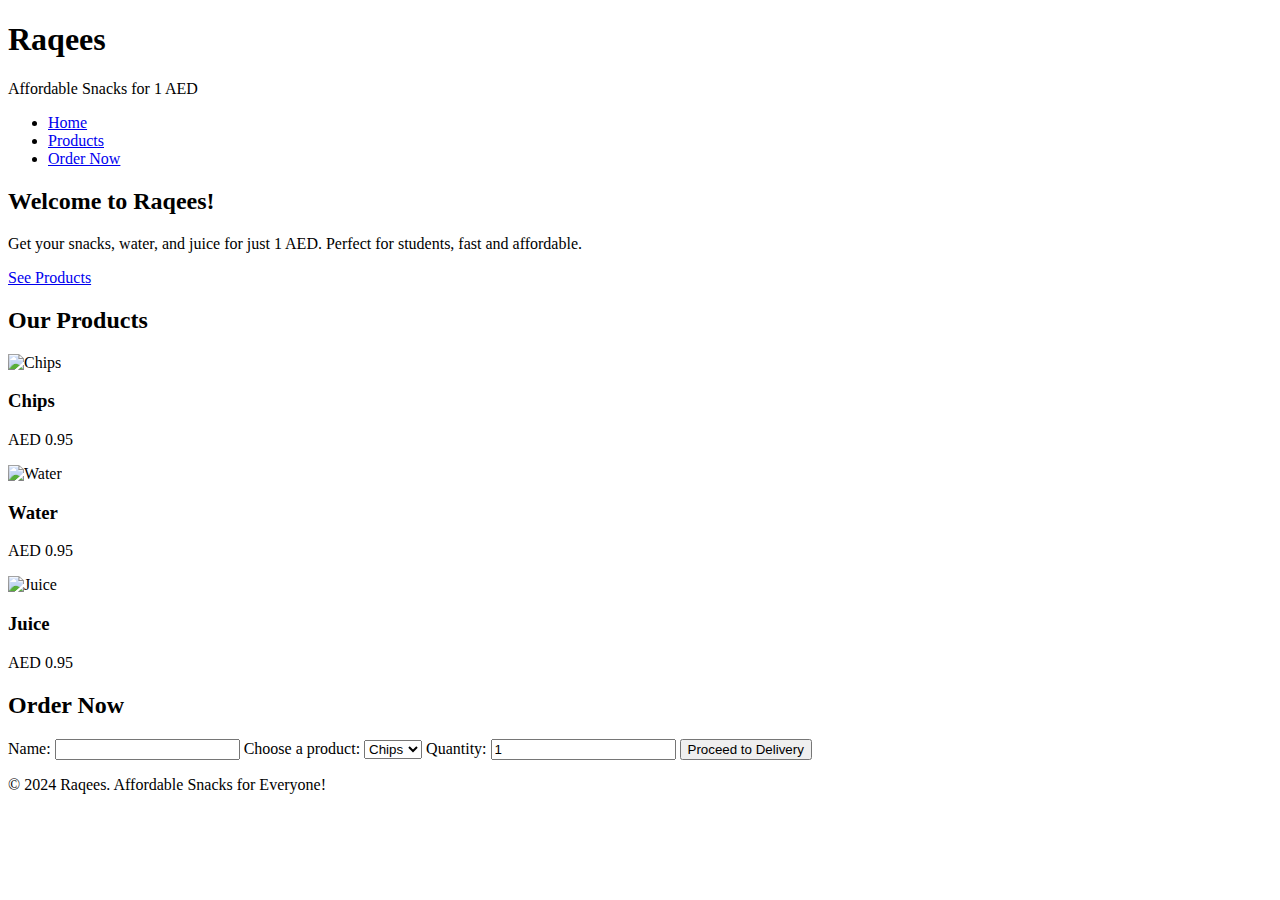
==== index.html @ 95f0a42a "Create index.html" ====
<!DOCTYPE html>
<html lang="en">
<head>
    <meta charset="UTF-8">
    <meta name="viewport" content="width=device-width, initial-scale=1.0">
    <title>Raqees</title>
    <link rel="stylesheet" href="styles.css">
</head>
<body>
    <!-- Header Section -->
    <header>
        <div class="logo">
            <h1>Raqees</h1>
            <p>Affordable Snacks for 1 AED</p>
        </div>
        <nav>
            <ul>
                <li><a href="#home">Home</a></li>
                <li><a href="#products">Products</a></li>
                <li><a href="#order">Order Now</a></li>
            </ul>
        </nav>
    </header>

    <!-- Home/Intro Section -->
    <section id="home">
        <div class="intro">
            <h2>Welcome to Raqees!</h2>
            <p>Get your snacks, water, and juice for just 1 AED. Perfect for students, fast and affordable.</p>
            <a href="#products" class="btn">See Products</a>
        </div>
    </section>

    <!-- Products Section -->
    <section id="products" class="products-section">
        <h2>Our Products</h2>
        <div class="product-list">
            <div class="product">
                <img src="chips.jpg" alt="Chips">
                <h3>Chips</h3>
                <p>AED 0.95</p>
            </div>
            <div class="product">
                <img src="water.jpg" alt="Water">
                <h3>Water</h3>
                <p>AED 0.95</p>
            </div>
            <div class="product">
                <img src="juice.jpg" alt="Juice">
                <h3>Juice</h3>
                <p>AED 0.95</p>
            </div>
        </div>
    </section>

    <!-- Order Section (Redirects to Delivery Page) -->
    <section id="order" class="order-section">
        <h2>Order Now</h2>
        <form action="delivery.html" method="GET">
            <label for="name">Name:</label>
            <input type="text" id="name" name="name" required>

            <label for="product">Choose a product:</label>
            <select id="product" name="product" required>
                <option value="chips">Chips</option>
                <option value="water">Water</option>
                <option value="juice">Juice</option>
            </select>

            <label for="quantity">Quantity:</label>
            <input type="number" id="quantity" name="quantity" min="1" value="1" required>

            <button type="submit">Proceed to Delivery</button>
        </form>
    </section>

    <!-- Footer Section -->
    <footer>
        <p>&copy; 2024 Raqees. Affordable Snacks for Everyone!</p>
    </footer>
</body>
</html>
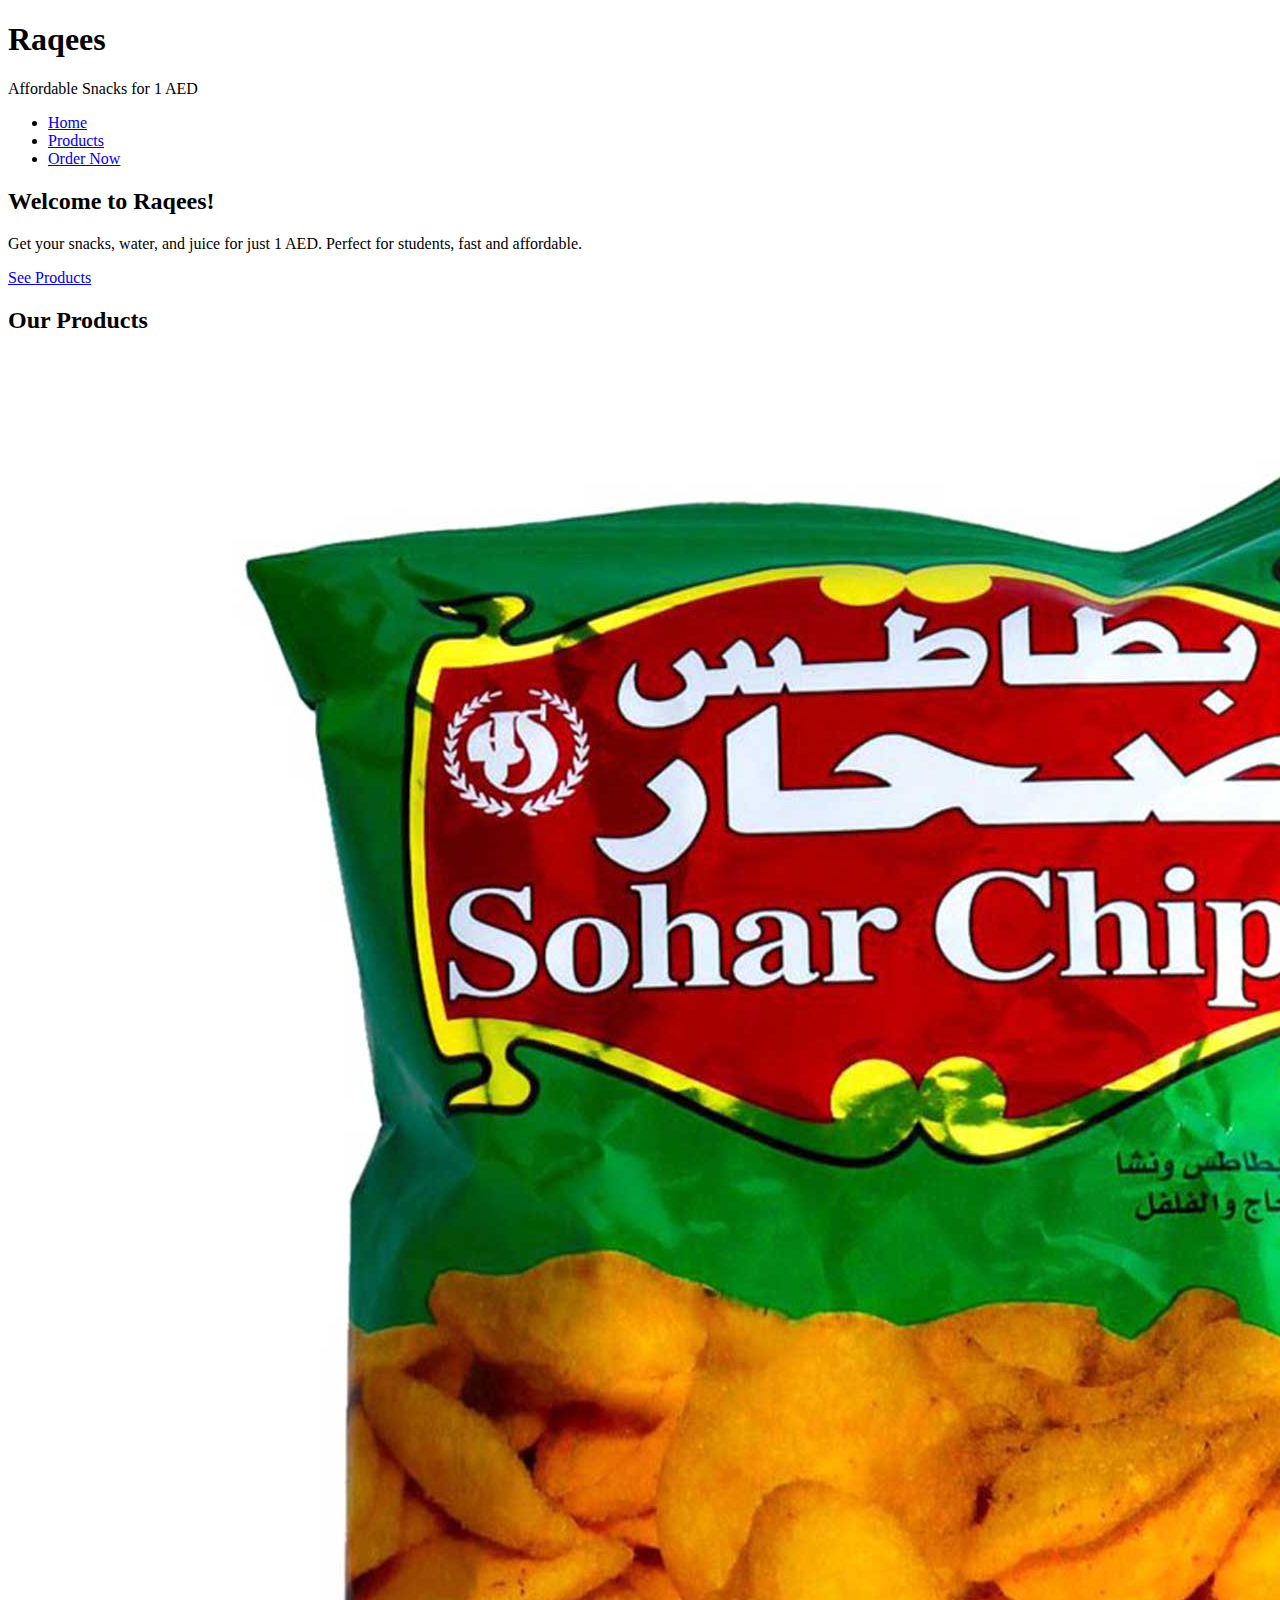
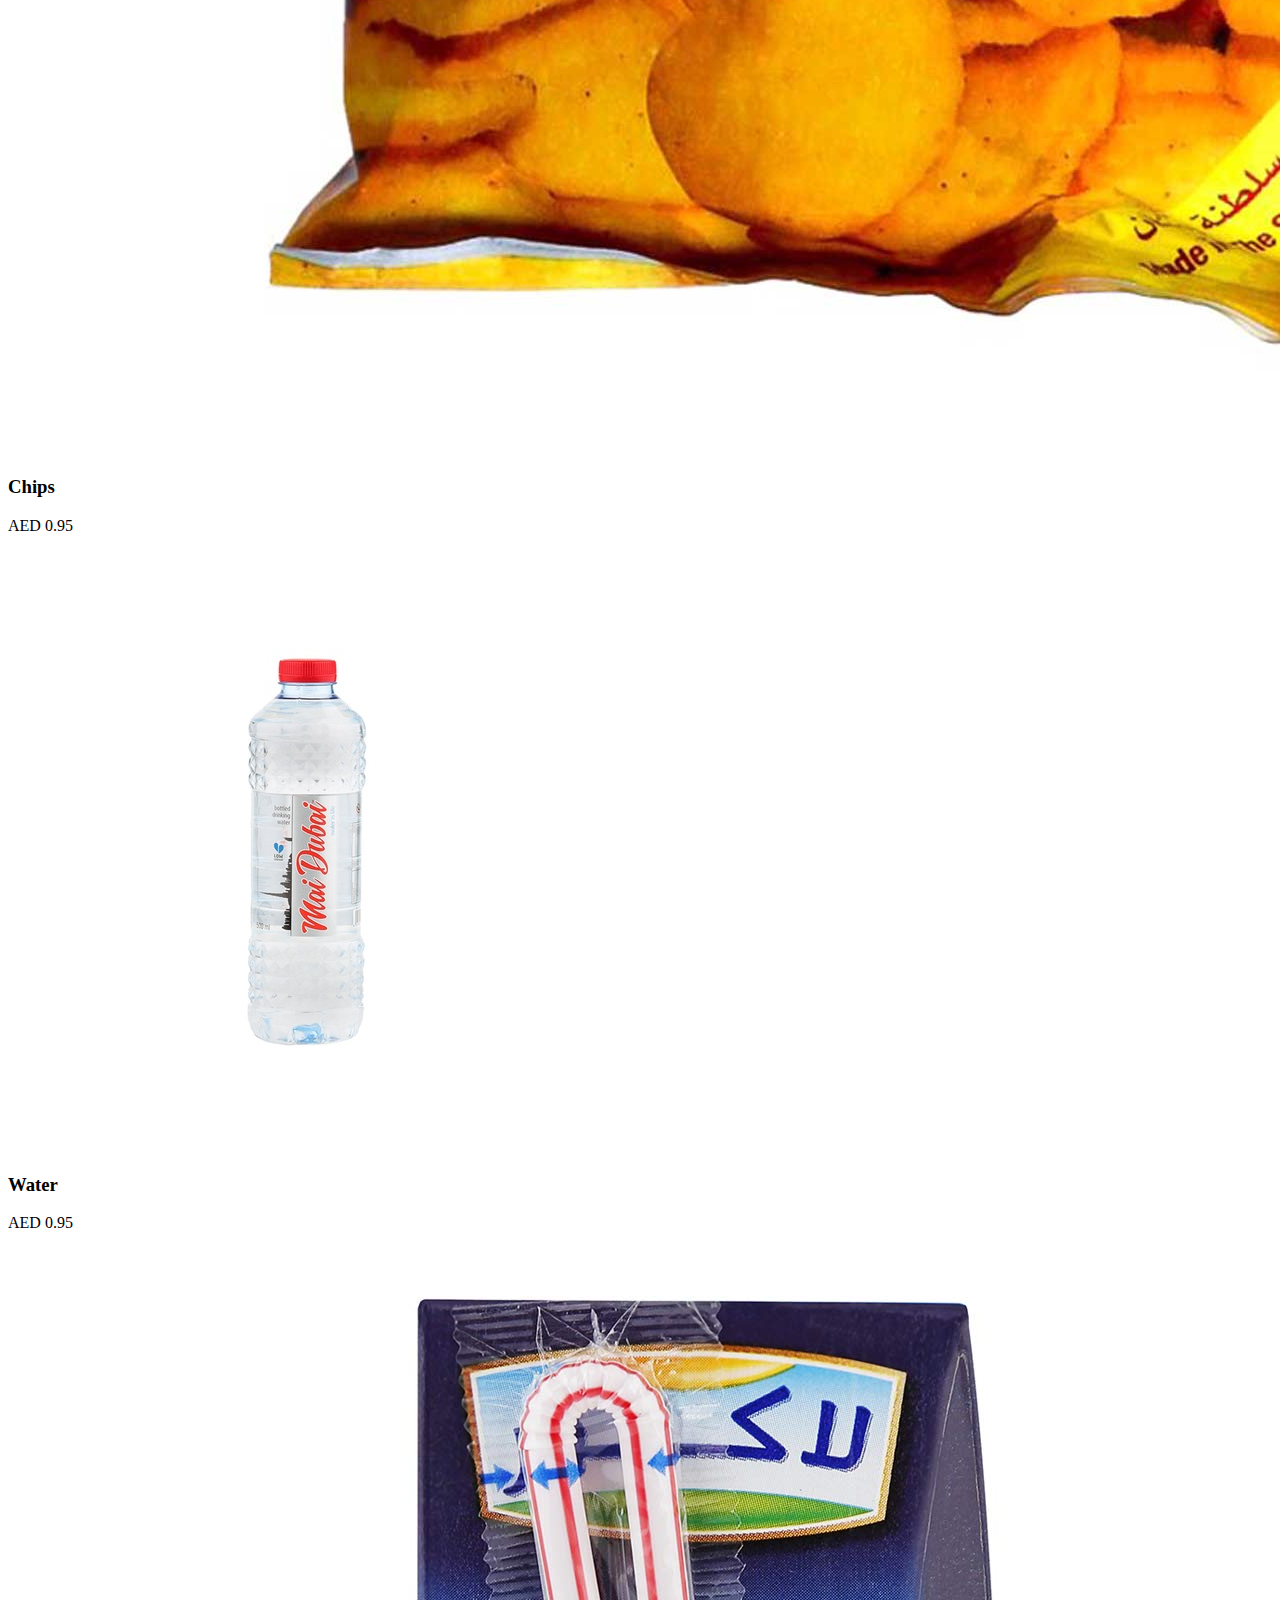
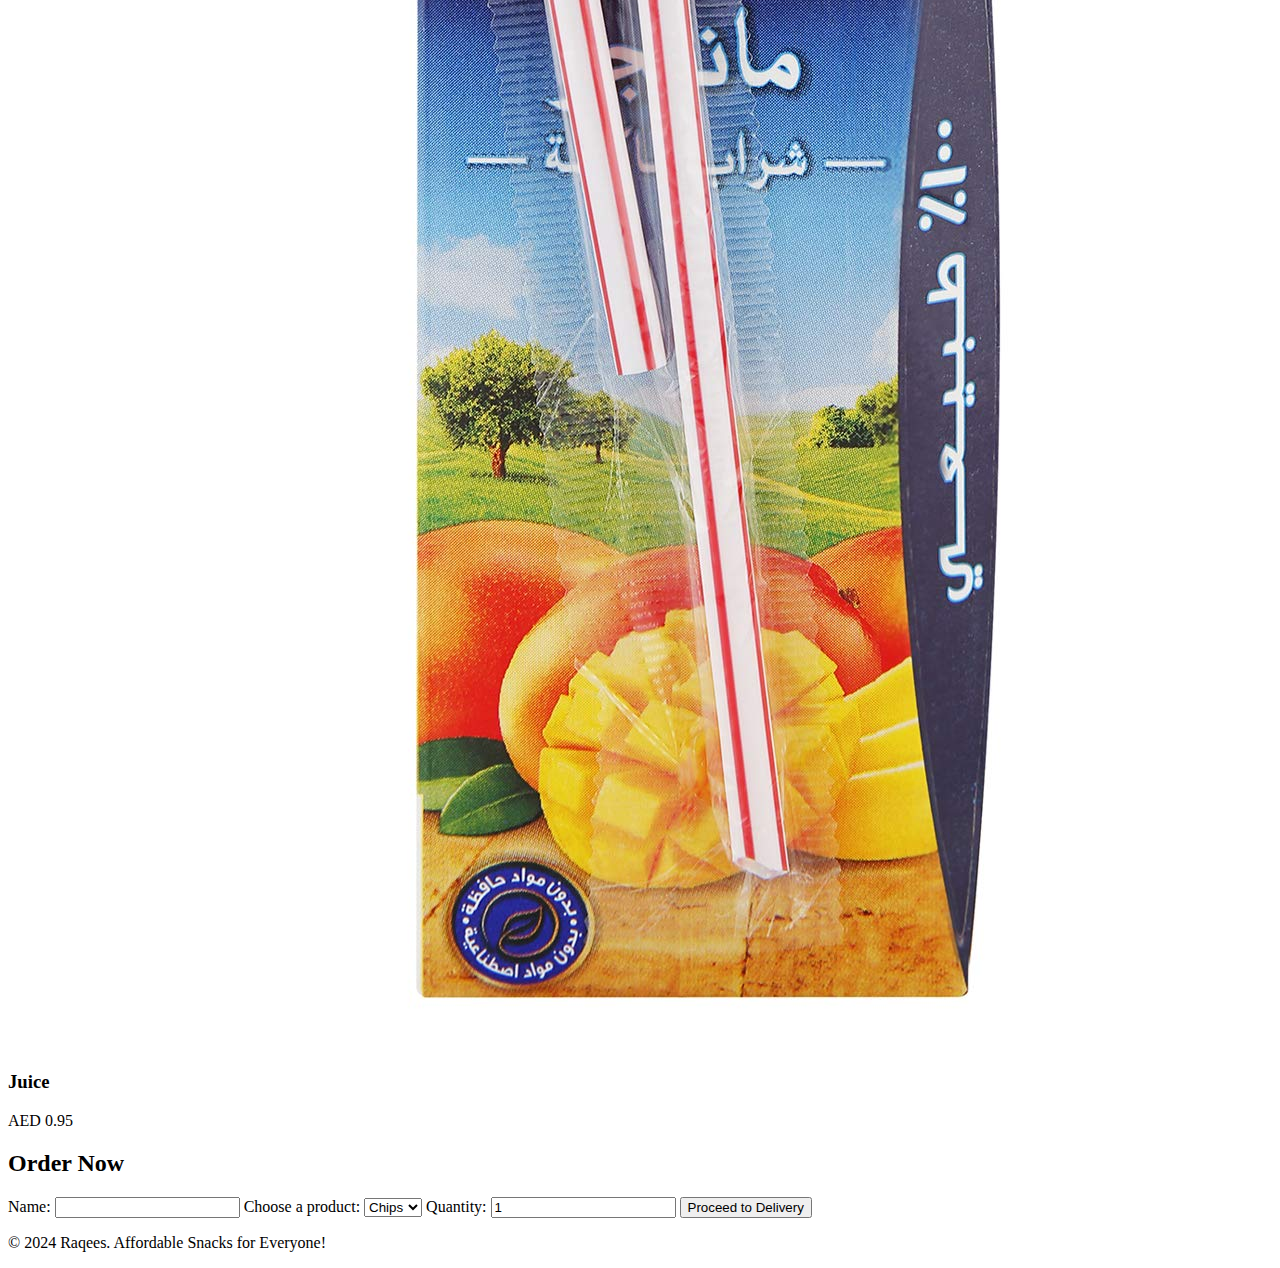
==== commit a7a987f5: "Update index.html" ====
--- a/index.html
+++ b/index.html
@@ -4,7 +4,7 @@
     <meta charset="UTF-8">
     <meta name="viewport" content="width=device-width, initial-scale=1.0">
     <title>Raqees</title>
-    <link rel="stylesheet" href="styles.css">
+    <link rel="stylesheet" href="css/styles.css">
 </head>
 <body>
     <!-- Header Section -->
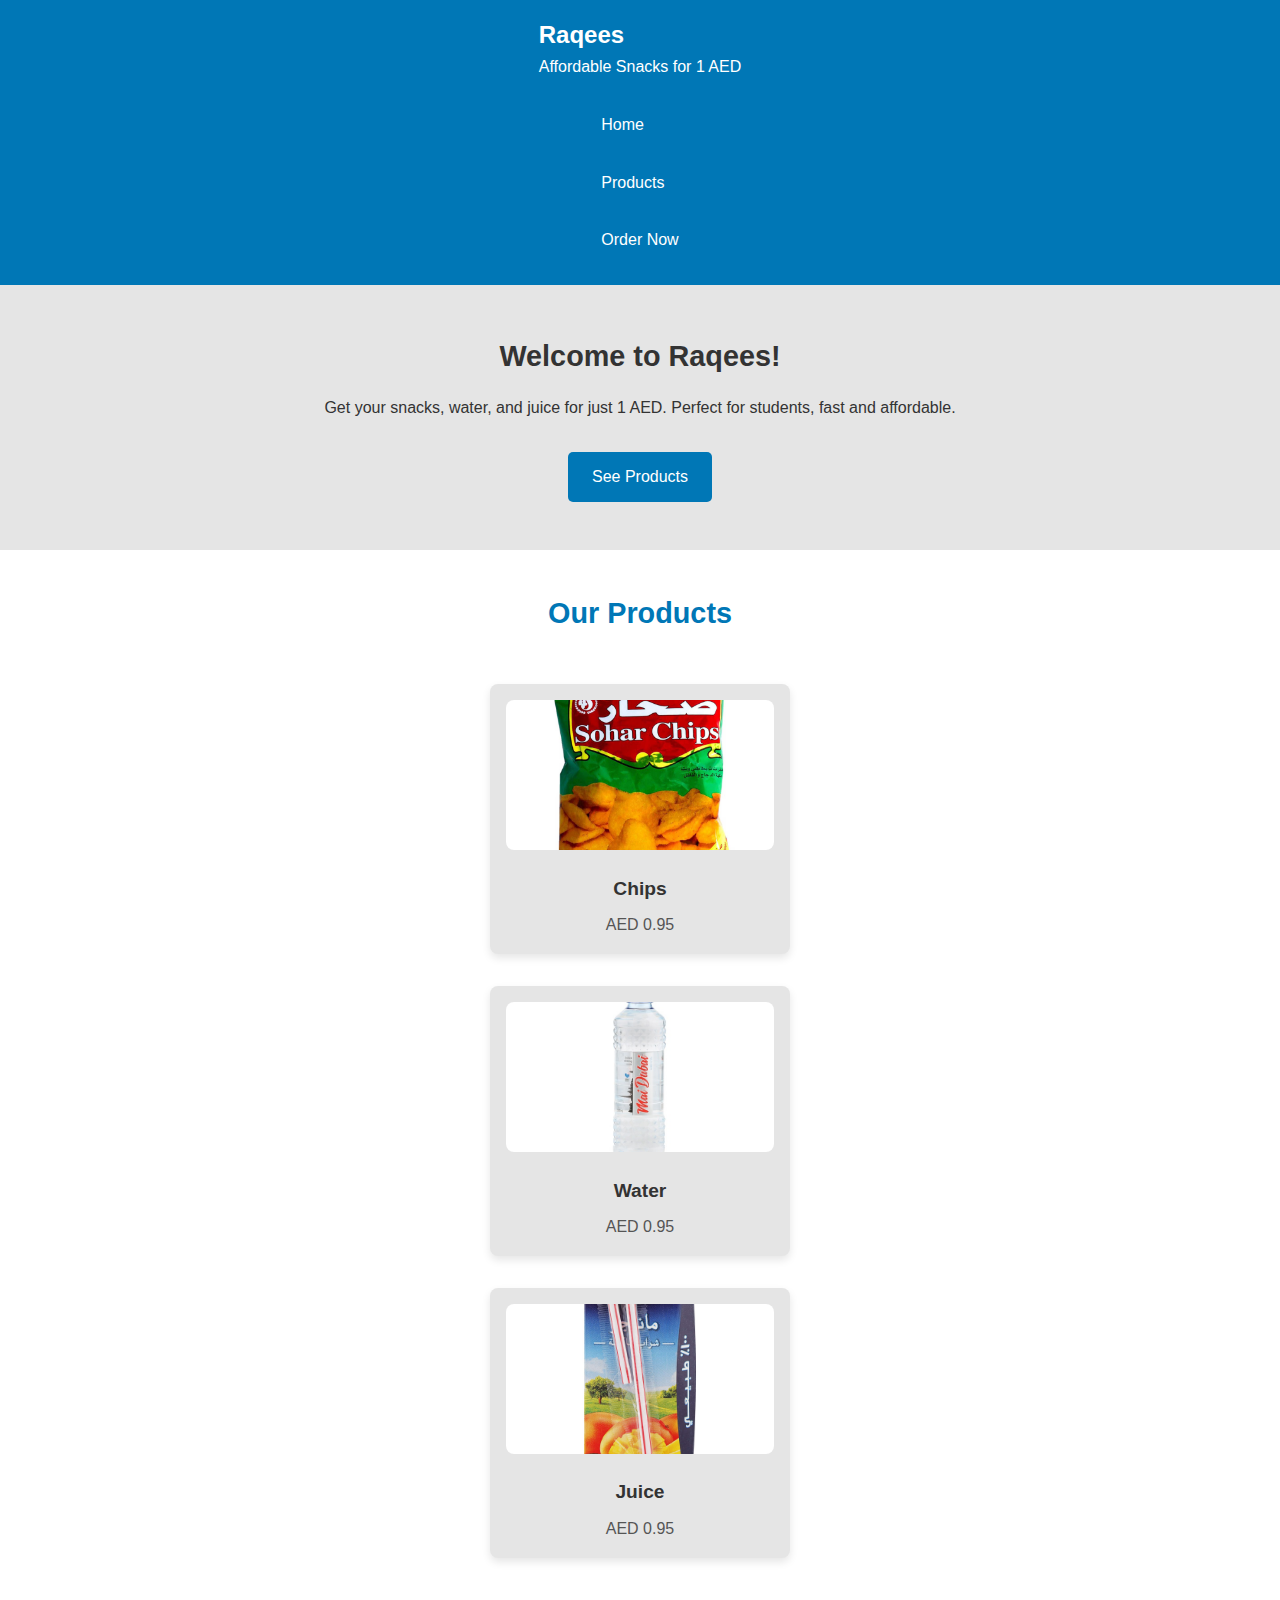
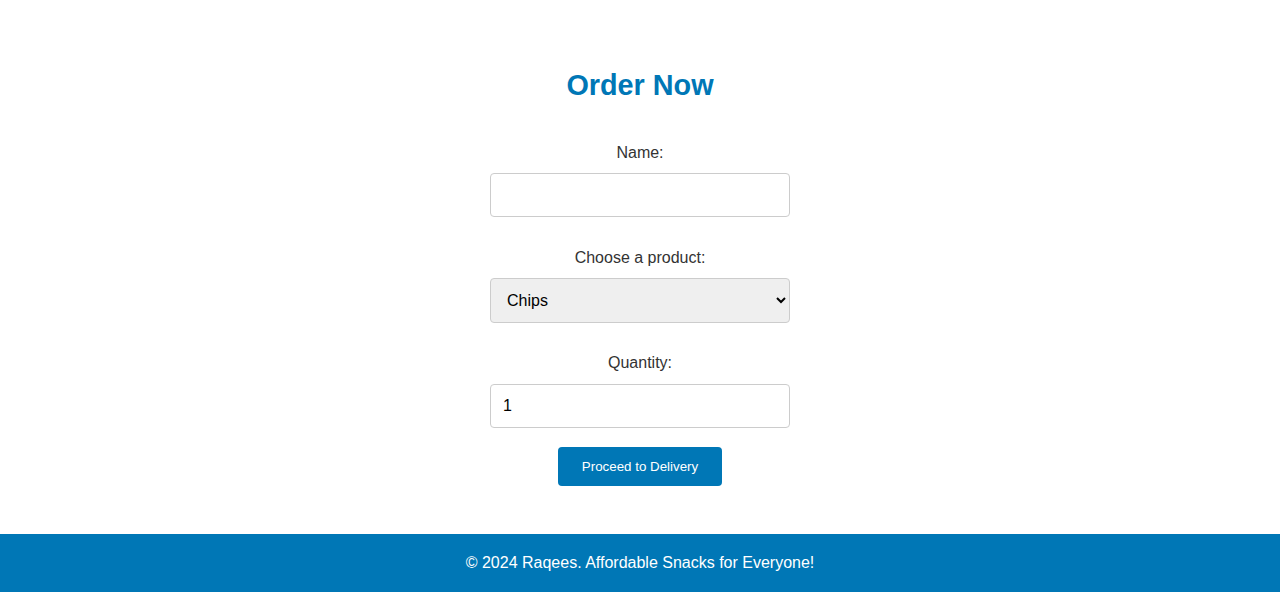
==== commit 42b8856f: "Update index.html" ====
--- a/index.html
+++ b/index.html
@@ -4,7 +4,7 @@
     <meta charset="UTF-8">
     <meta name="viewport" content="width=device-width, initial-scale=1.0">
     <title>Raqees</title>
-    <link rel="stylesheet" href="css/styles.css">
+    <link rel="stylesheet" href="styles.css">
 </head>
 <body>
     <!-- Header Section -->
--- a/styles.css
+++ b/styles.css
@@ -0,0 +1,285 @@
+/* Reset and Box-Sizing */
+* {
+    margin: 0;
+    padding: 0;
+    box-sizing: border-box;
+}
+
+/* Body and Global Styles */
+body {
+    font-family: 'Arial', sans-serif;
+    background-color: #f4f4f4;
+    color: #333;
+    line-height: 1.6;
+}
+
+a {
+    text-decoration: none;
+    color: inherit;
+}
+
+/* Header Styles */
+header {
+    background-color: #0077b6;
+    color: white;
+    padding: 1rem;
+    display: flex;
+    flex-direction: column;
+    align-items: center;
+}
+
+header .logo h1 {
+    font-size: 1.5rem;
+    font-weight: bold;
+}
+
+header .logo p {
+    font-size: 1rem;
+}
+
+nav ul {
+    list-style: none;
+    display: flex;
+    flex-direction: column;
+    margin: 1rem 0 0;
+    padding: 0;
+}
+
+nav ul li {
+    margin: 0.5rem 0;
+}
+
+nav ul li a {
+    color: white;
+    font-size: 1rem;
+    padding: 0.5rem 1rem;
+    display: block;
+}
+
+nav ul li a:hover {
+    background-color: #005f86;
+    border-radius: 4px;
+}
+
+/* Intro Section Styles */
+.intro {
+    text-align: center;
+    padding: 3rem 1rem;
+    background-color: #e5e5e5;
+}
+
+.intro h2 {
+    font-size: 1.8rem;
+    margin-bottom: 1rem;
+}
+
+.intro p {
+    font-size: 1rem;
+    margin-bottom: 2rem;
+}
+
+.btn {
+    display: inline-block;
+    padding: 0.75rem 1.5rem;
+    background-color: #0077b6;
+    color: white;
+    font-size: 1rem;
+    border-radius: 5px;
+}
+
+.btn:hover {
+    background-color: #005f86;
+}
+
+/* Products Section Styles */
+.products-section {
+    padding: 2.5rem 1rem;
+    background-color: #fff;
+    text-align: center;
+}
+
+.products-section h2 {
+    margin-bottom: 2rem;
+    font-size: 1.8rem;
+    color: #0077b6;
+}
+
+.product-list {
+    display: flex;
+    flex-direction: column;
+    align-items: center;
+}
+
+.product {
+    text-align: center;
+    padding: 1rem;
+    background-color: #e5e5e5;
+    border-radius: 8px;
+    width: 100%;
+    max-width: 300px;
+    margin: 1rem 0;
+    box-shadow: 0 4px 8px rgba(0, 0, 0, 0.1);
+    transition: transform 0.2s ease-in-out;
+}
+
+.product:hover {
+    transform: translateY(-5px);
+}
+
+.product img {
+    width: 100%;
+    border-radius: 8px;
+    max-height: 150px;
+    object-fit: cover;
+}
+
+.product h3 {
+    margin-top: 1rem;
+    font-size: 1.2rem;
+    color: #333;
+}
+
+.product p {
+    margin-top: 0.5rem;
+    color: #555;
+}
+
+/* Order Section Styles */
+.order-section {
+    padding: 3rem 1rem;
+    background-color: #fff;
+    text-align: center;
+}
+
+.order-section h2 {
+    margin-bottom: 1.5rem;
+    color: #0077b6;
+    font-size: 1.8rem;
+}
+
+/* Form Styles */
+form {
+    display: flex;
+    flex-direction: column;
+    align-items: center;
+}
+
+form label {
+    margin: 0.5rem 0;
+}
+
+form input, form select {
+    padding: 0.75rem;
+    margin-bottom: 1.2rem;
+    border: 1px solid #ccc;
+    border-radius: 4px;
+    width: 100%;
+    max-width: 300px;
+    font-size: 1rem;
+}
+
+button {
+    padding: 0.75rem 1.5rem;
+    background-color: #0077b6;
+    color: white;
+    border: none;
+    border-radius: 4px;
+    cursor: pointer;
+}
+
+button:hover {
+    background-color: #005f86;
+}
+
+/* Footer Styles */
+footer {
+    text-align: center;
+    padding: 1rem;
+    background-color: #0077b6;
+    color: white;
+    position: relative;
+    bottom: 0;
+    width: 100%;
+}
+
+/* Responsive Design */
+@media (max-width: 768px) {
+    header .logo h1 {
+        font-size: 1.2rem;
+    }
+
+    header .logo p {
+        font-size: 0.9rem;
+    }
+
+    nav ul {
+        flex-direction: column;
+    }
+
+    nav ul li {
+        margin: 0.5rem 0;
+    }
+
+    .intro h2 {
+        font-size: 1.5rem;
+    }
+
+    .intro p {
+        font-size: 0.9rem;
+    }
+
+    .products-section h2 {
+        font-size: 1.5rem;
+    }
+
+    .product-list {
+        flex-direction: column;
+    }
+
+    .product {
+        width: 90%;
+        max-width: none;
+    }
+
+    .order-section h2 {
+        font-size: 1.5rem;
+    }
+
+    form input, form select {
+        width: 90%;
+    }
+}
+
+@media (max-width: 480px) {
+    header .logo h1 {
+        font-size: 1rem;
+    }
+
+    header .logo p {
+        font-size: 0.8rem;
+    }
+
+    .intro h2 {
+        font-size: 1.2rem;
+    }
+
+    .intro p {
+        font-size: 0.8rem;
+    }
+
+    .products-section h2 {
+        font-size: 1.2rem;
+    }
+
+    .product h3 {
+        font-size: 1rem;
+    }
+
+    .product p {
+        font-size: 0.9rem;
+    }
+
+    .order-section h2 {
+        font-size: 1.2rem;
+    }
+}
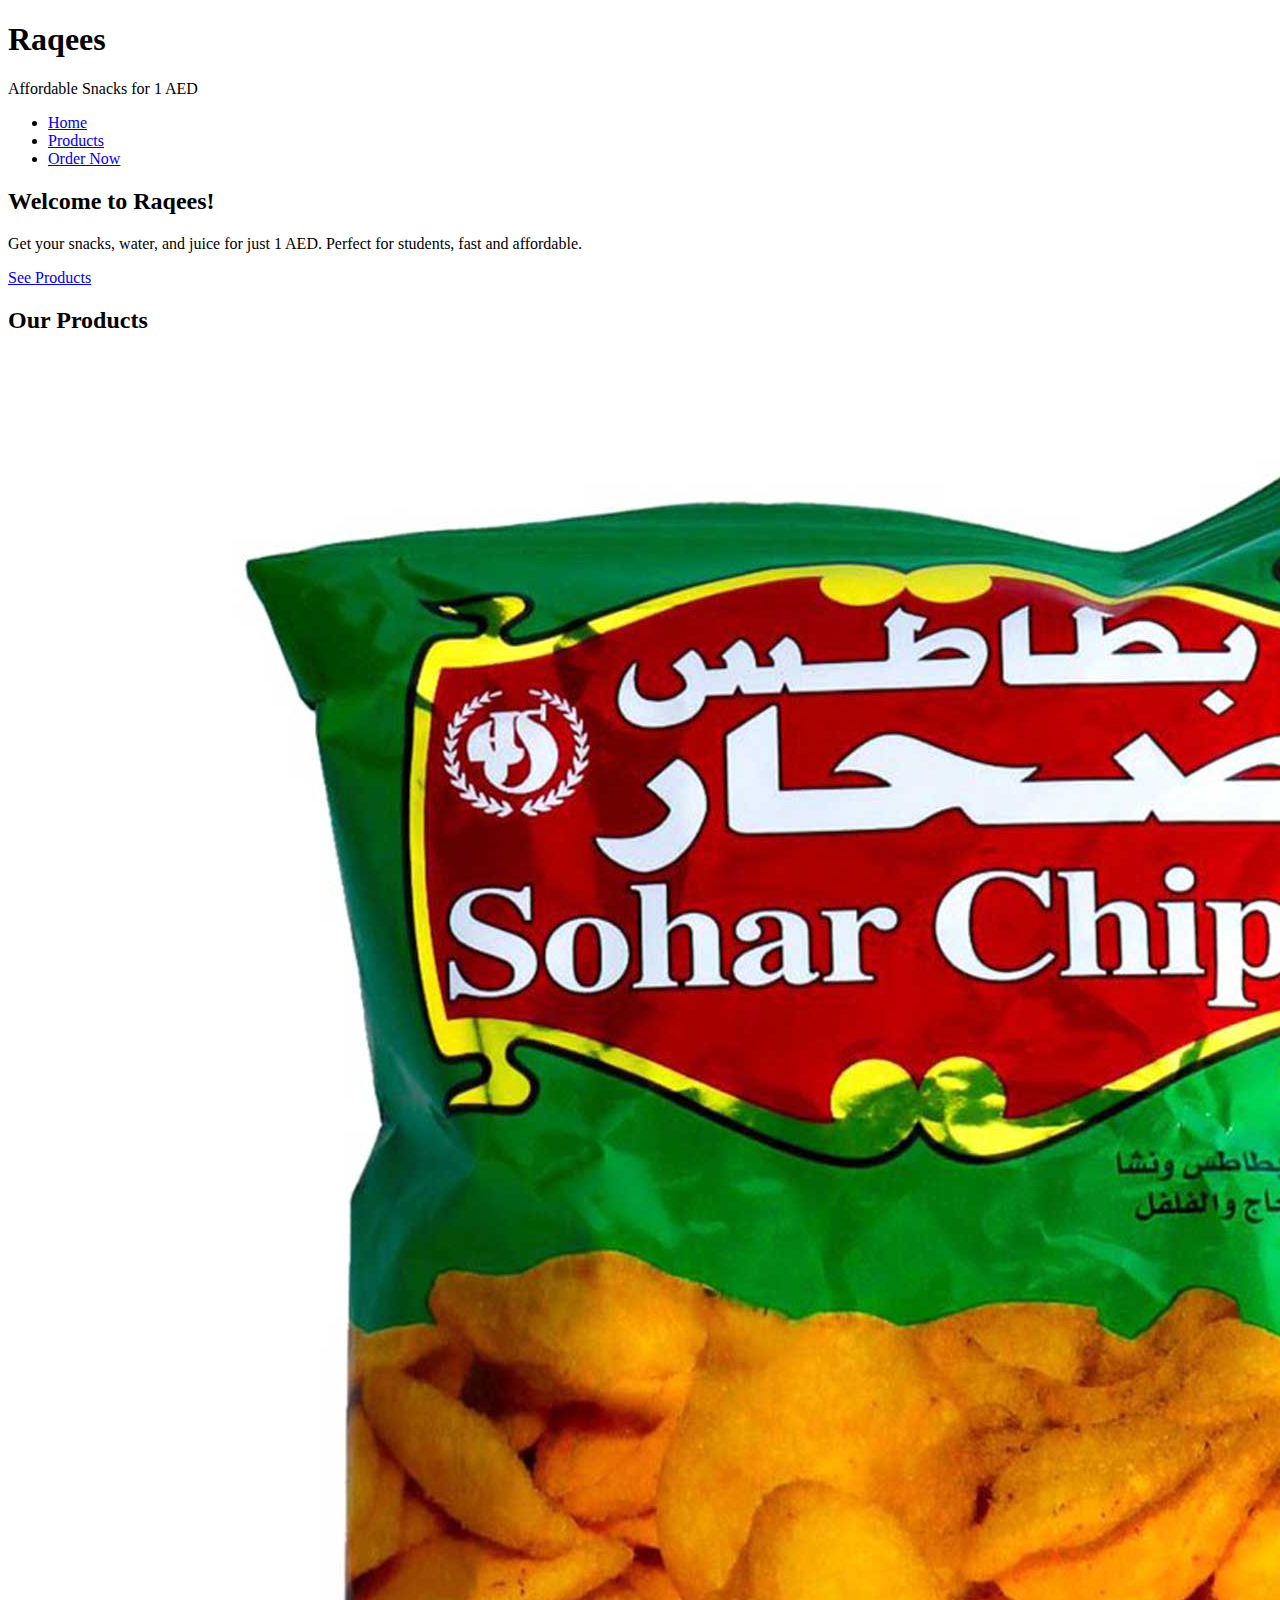
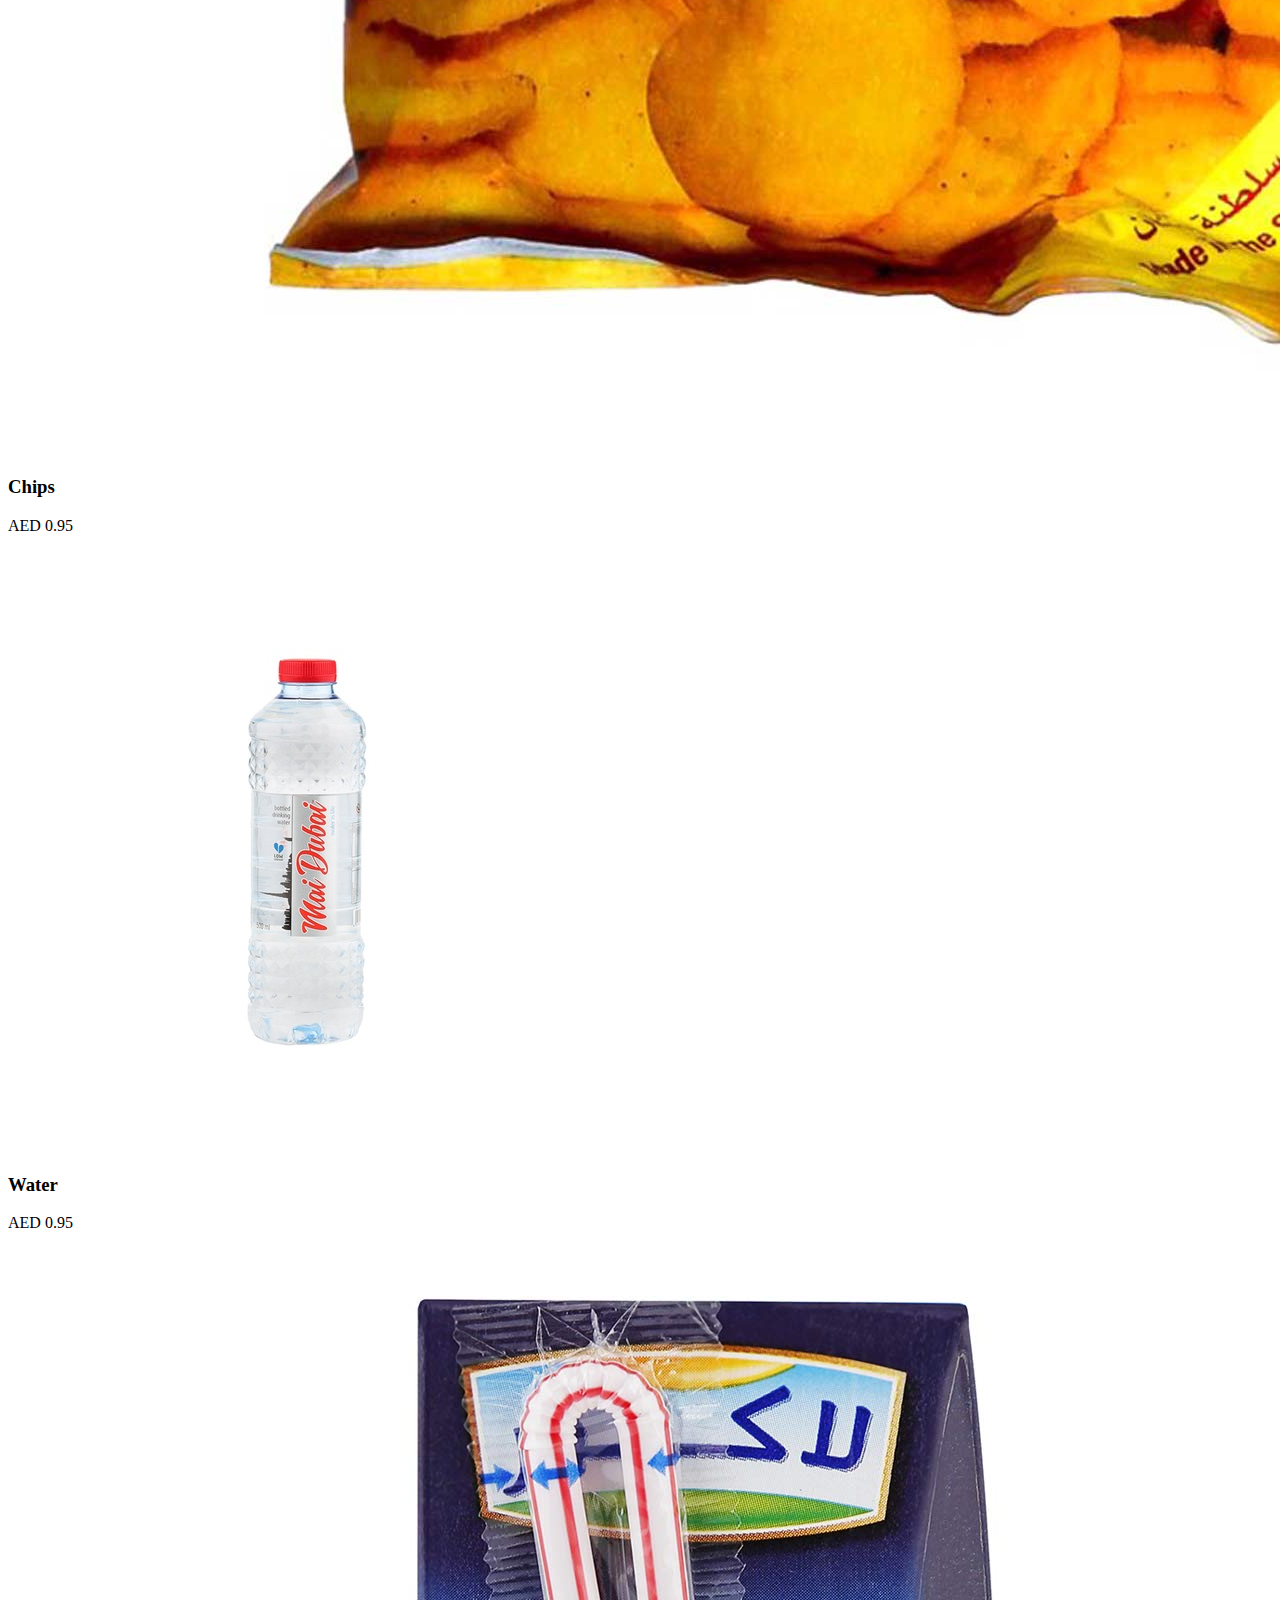
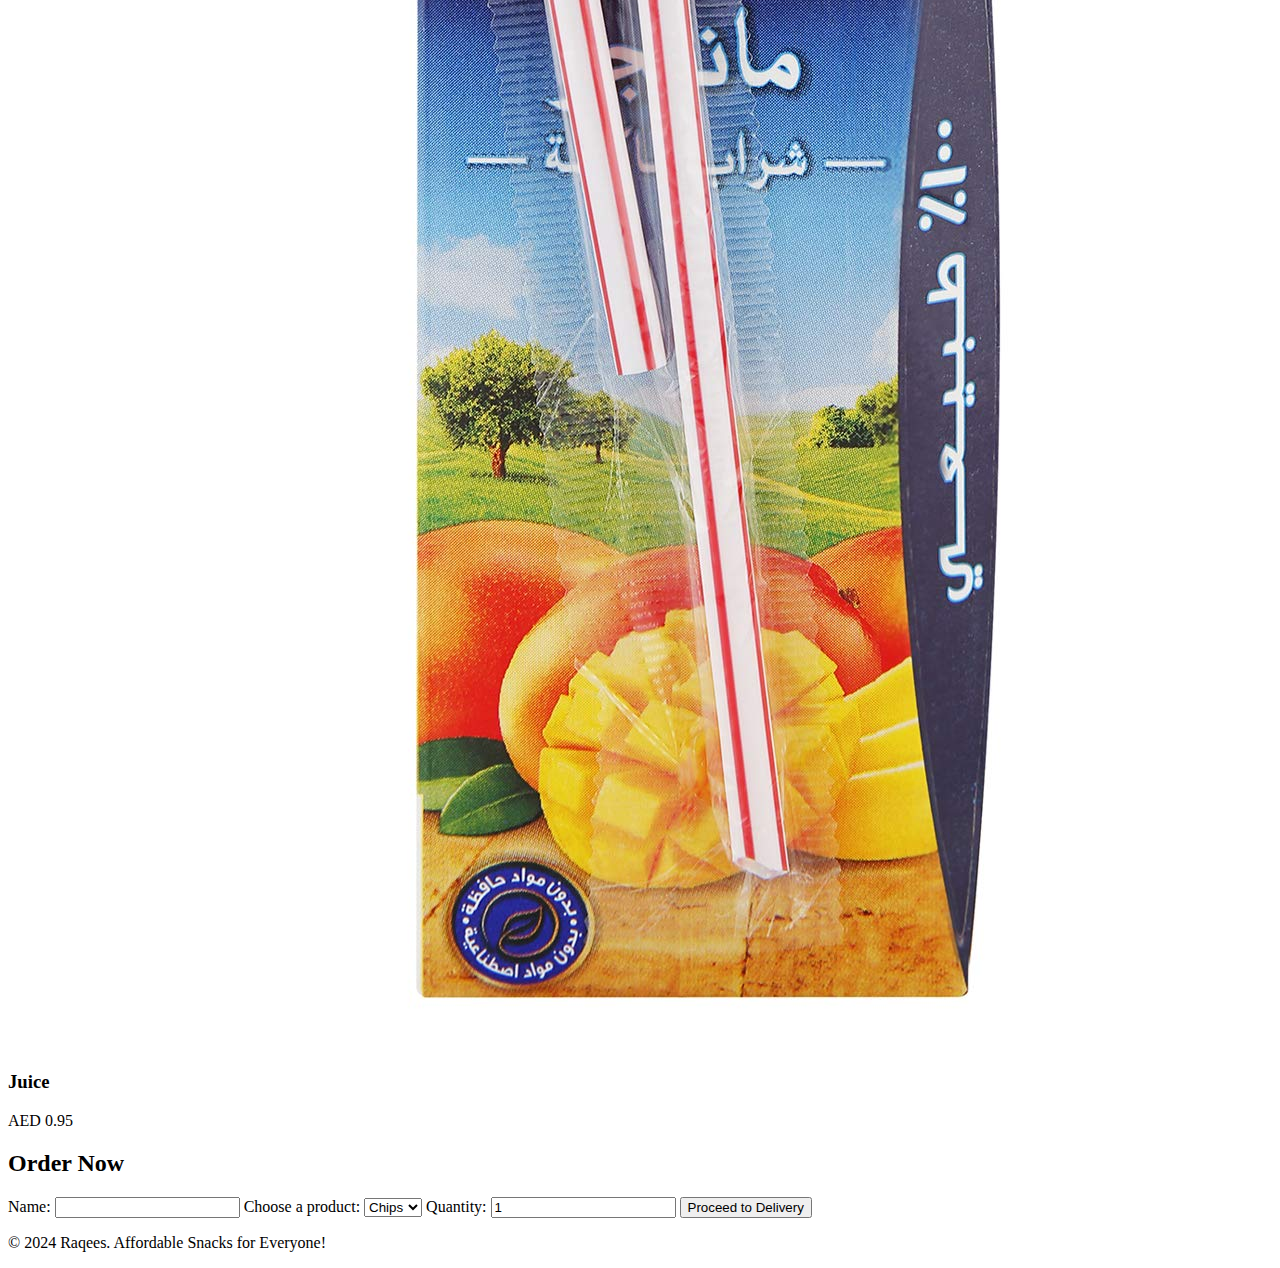
==== commit 2088f11e: "Update index.html" ====
--- a/index.html
+++ b/index.html
@@ -4,7 +4,7 @@
     <meta charset="UTF-8">
     <meta name="viewport" content="width=device-width, initial-scale=1.0">
     <title>Raqees</title>
-    <link rel="stylesheet" href="styles.css">
+    <link rel="stylesheet" href="css/styles.css">
 </head>
 <body>
     <!-- Header Section -->
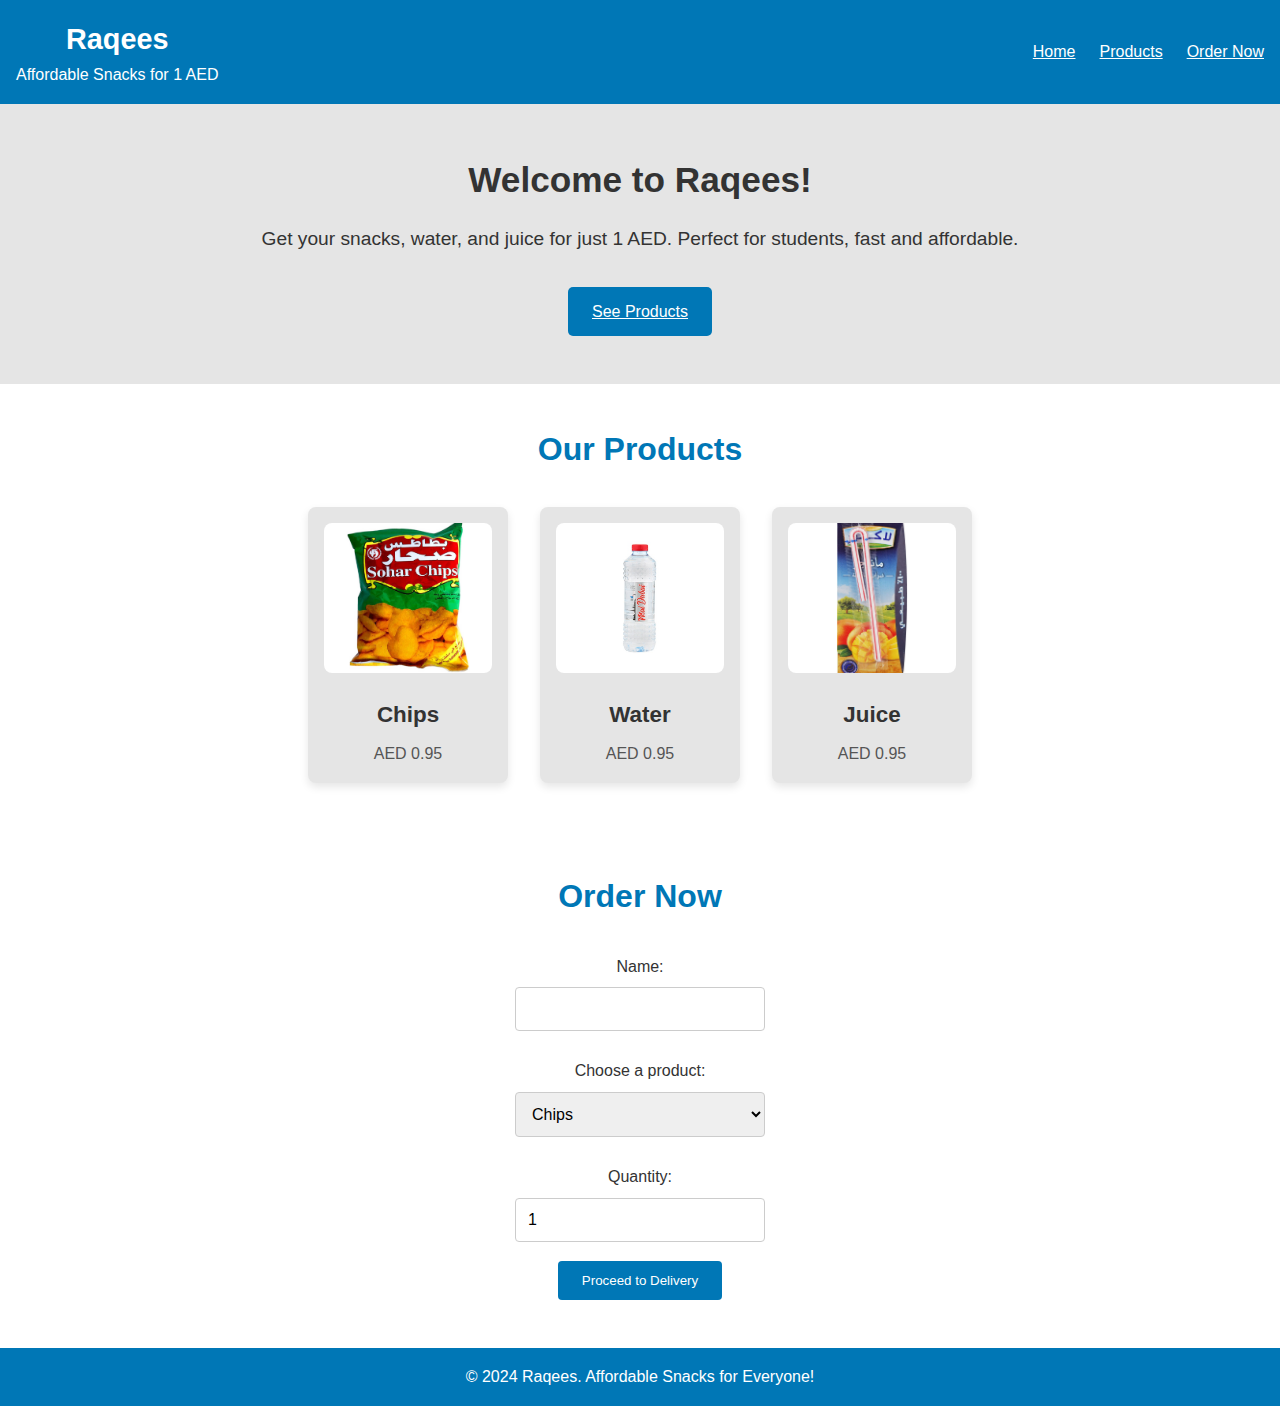
==== commit 9ce5a611: "Update index.html" ====
--- a/index.html
+++ b/index.html
@@ -4,7 +4,7 @@
     <meta charset="UTF-8">
     <meta name="viewport" content="width=device-width, initial-scale=1.0">
     <title>Raqees</title>
-    <link rel="stylesheet" href="css/styles.css">
+    <link rel="stylesheet" href="styles.css">
 </head>
 <body>
     <!-- Header Section -->
--- a/styles.css
+++ b/styles.css
@@ -0,0 +1,270 @@
+/* Reset and Box-Sizing */
+* {
+    margin: 0;
+    padding: 0;
+    box-sizing: border-box;
+}
+
+/* Body and Global Styles */
+body {
+    font-family: Arial, sans-serif;
+    background-color: #f4f4f4;
+    color: #333;
+    line-height: 1.6;
+    padding: 0;
+    margin: 0;
+}
+
+/* Header Styles */
+header {
+    background-color: #0077b6;
+    color: white;
+    padding: 1rem;
+    display: flex;
+    justify-content: space-between;
+    align-items: center;
+    flex-wrap: wrap;
+}
+
+header .logo {
+    text-align: center;
+}
+
+header .logo h1 {
+    font-size: 1.8rem;
+}
+
+header .logo p {
+    font-size: 1rem;
+}
+
+nav ul {
+    list-style: none;
+    display: flex;
+    padding: 0;
+}
+
+nav ul li {
+    margin-left: 1.5rem;
+}
+
+nav ul li a {
+    color: white;
+    font-size: 1rem;
+}
+
+nav ul li a:hover {
+    text-decoration: underline;
+}
+
+/* Intro Section Styles */
+.intro {
+    text-align: center;
+    padding: 3rem 1rem;
+    background-color: #e5e5e5;
+}
+
+.intro h2 {
+    font-size: 2.2rem;
+    margin-bottom: 1rem;
+}
+
+.intro p {
+    font-size: 1.2rem;
+    margin-bottom: 2rem;
+}
+
+.btn {
+    display: inline-block;
+    padding: 0.75rem 1.5rem;
+    background-color: #0077b6;
+    color: white;
+    font-size: 1rem;
+    border-radius: 5px;
+}
+
+.btn:hover {
+    background-color: #005f86;
+}
+
+/* Products Section Styles */
+.products-section {
+    padding: 2.5rem 1rem;
+    background-color: #fff;
+    text-align: center;
+}
+
+.products-section h2 {
+    margin-bottom: 2rem;
+    font-size: 2rem;
+    color: #0077b6;
+}
+
+.product-list {
+    display: flex;
+    justify-content: center;
+    flex-wrap: wrap;
+    gap: 2rem;
+}
+
+.product {
+    text-align: center;
+    padding: 1rem;
+    background-color: #e5e5e5;
+    border-radius: 8px;
+    width: 200px;
+    box-shadow: 0 4px 8px rgba(0, 0, 0, 0.1);
+    transition: transform 0.2s ease-in-out;
+}
+
+.product:hover {
+    transform: translateY(-5px);
+}
+
+.product img {
+    width: 100%;
+    border-radius: 8px;
+    max-height: 150px;
+    object-fit: cover;
+}
+
+.product h3 {
+    margin-top: 1rem;
+    font-size: 1.4rem;
+    color: #333;
+}
+
+.product p {
+    margin-top: 0.5rem;
+    color: #555;
+}
+
+/* Order Section Styles */
+.order-section {
+    padding: 3rem 1rem;
+    background-color: #fff;
+    text-align: center;
+}
+
+.order-section h2 {
+    margin-bottom: 1.5rem;
+    color: #0077b6;
+    font-size: 2rem;
+}
+
+/* Form Styles */
+form {
+    display: flex;
+    flex-direction: column;
+    align-items: center;
+}
+
+form label {
+    margin: 0.5rem 0;
+}
+
+form input, form select {
+    padding: 0.75rem;
+    margin-bottom: 1.2rem;
+    border: 1px solid #ccc;
+    border-radius: 4px;
+    width: 250px;
+    font-size: 1rem;
+}
+
+button {
+    padding: 0.75rem 1.5rem;
+    background-color: #0077b6;
+    color: white;
+    border: none;
+    border-radius: 4px;
+    cursor: pointer;
+}
+
+button:hover {
+    background-color: #005f86;
+}
+
+/* Footer Styles */
+footer {
+    text-align: center;
+    padding: 1rem;
+    background-color: #0077b6;
+    color: white;
+}
+
+/* Responsive Design */
+@media (max-width: 768px) {
+    header {
+        flex-direction: column;
+        text-align: center;
+    }
+
+    nav ul {
+        flex-direction: column;
+        padding: 0;
+    }
+
+    nav ul li {
+        margin: 0.5rem 0;
+    }
+
+    .intro h2 {
+        font-size: 1.8rem;
+    }
+
+    .intro p {
+        font-size: 1rem;
+    }
+
+    .products-section h2 {
+        font-size: 1.8rem;
+    }
+
+    .product {
+        width: 100%;
+        max-width: 300px;
+    }
+
+    .order-section h2 {
+        font-size: 1.8rem;
+    }
+
+    form input, form select {
+        width: 90%;
+    }
+}
+
+@media (max-width: 480px) {
+    header .logo h1 {
+        font-size: 1.5rem;
+    }
+
+    header .logo p {
+        font-size: 0.9rem;
+    }
+
+    .intro h2 {
+        font-size: 1.5rem;
+    }
+
+    .intro p {
+        font-size: 0.9rem;
+    }
+
+    .products-section h2 {
+        font-size: 1.5rem;
+    }
+
+    .product h3 {
+        font-size: 1.2rem;
+    }
+
+    .product p {
+        font-size: 1rem;
+    }
+
+    .order-section h2 {
+        font-size: 1.5rem;
+    }
+}
